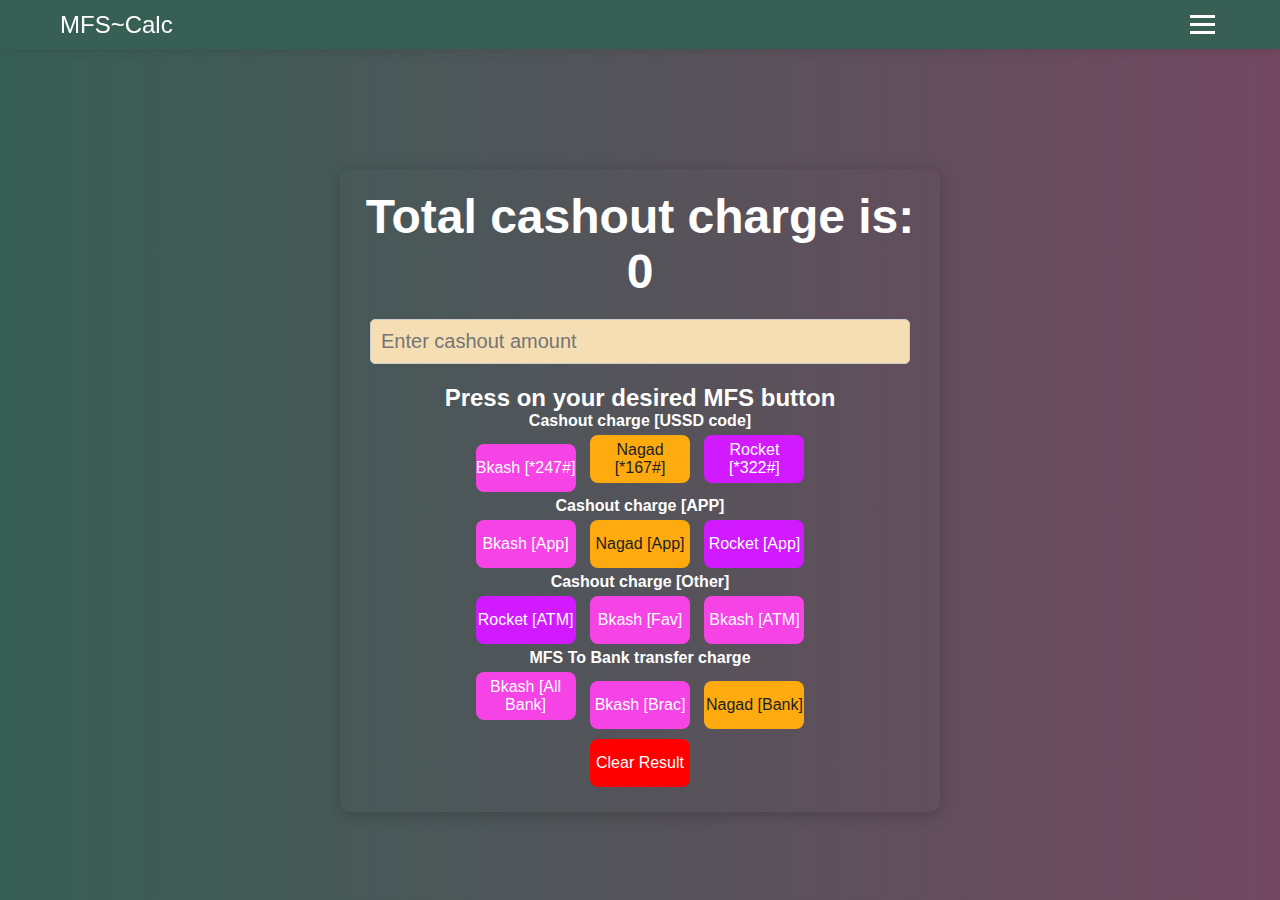
==== index.html @ 5f34c52c "Add files via upload" ====
<!DOCTYPE html>
<html lang="en">
<head>
    <meta charset="UTF-8">
    <meta name="viewport" content="width=device-width, initial-scale=1.0">
    <title>MFS Calc</title>

    <style>
        * {
            margin: 0;
            padding: 0;
            box-sizing: border-box;
            font-family: sans-serif
        }

        body {
            display: flex;
            justify-content: center;
            align-items: center;
            min-height: 100vh;
            background: linear-gradient(90deg, #375f54, #724860);
        }

        .container {
            background: transparent;
            border-radius: 10px;
            box-shadow: 0 3px 15px rgba(0, 0, 0, 0.2);
            padding: 20px;
            max-width: 600px;
            width: 100%;
            text-align: center;
        }

        header {
            width: 100%;
            background: #375f54;
            padding: 10px 0;
            box-shadow: 0 2px 10px rgba(0, 0, 0, 0.1);
            position: fixed;
            top: 0;
            left: 0;
        }

        .nav-container {
            display: flex;
            justify-content: space-between;
            align-items: center;
            max-width: 1200px;
            margin: 0 auto;
            padding: 0 20px;
        }

        .logo {
            color: white;
            text-decoration: none;
            font-size: 24px;
        }

        .nav-links {
            display: flex;
            gap: 15px;
        }

        .nav-links a {
            color: white;
            text-decoration: none;
            font-size: 16px;
            padding: 8px 12px;
            border-radius: 5px;
            transition: background 0.3s;
        }

        .nav-links a:hover {
            background: rgba(255, 255, 255, 0.2);
        }

        .menu-icon {
            display: none;
            cursor: pointer;
        }

        .menu-icon div {
            width: 25px;
            height: 3px;
            background: white;
            margin: 5px;
            transition: all 0.3s;
        }

        .container {
            margin-top: 80px; /* To ensure it doesn't overlap with the fixed navbar */
        }

        .result {
            font-size: 24px;
            margin-bottom: 20px;
            color: #ffffff;
        }

        input[type="number"] {
            background: wheat;
            width: calc(100% - 20px);
            padding: 10px;
            margin-bottom: 20px;
            border: 1px solid #ccc;
            border-radius: 5px;
            font-size: 20px;
        }

        button {
            width: 100px;
            height: 48px;
            margin: 5px;
            border: none;
            border-radius: 8px;
            font-size: 16px;
            cursor: pointer;
            transition: background 0.3s;
        }

        button.Bkash {
            background-color: #f543e6;
            color: white;
        }

        button.Nagad {
            background-color: #ffab0f;
            color: #1a1f29;
        }

        button.Rocket {
            background-color: #d11aff;
            color: #fff;
        }

        button:hover {
            opacity: 0.8;
        }

        button#clearButton {
            background-color: red;
            color: #fff;
        }

        h1, h2, h4 {
                color: white;
            }

        @media (max-width: 768px) {
            .container {
                padding: 15px;
            }

            h1, h2, h4 {
                font-size: 18px;
                text;
            }

            .result {
                font-size: 20px;
            }

            button {
                width: 90px;
                height: 35px;
                font-size: 12px;
            }

            }

            .nav-links {
                display: none;
                flex-direction: column;
                gap: 0;
                background: #375f54;
                position: absolute;
                top: 60px;
                right: 0;
                width: 100%;
                text-align: center;
            }

            .nav-links a {
                padding: 15px;
                border-bottom: 1px solid rgba(255, 255, 255, 0.1);
            }

            .nav-links.show {
                display: flex;
            }

            .menu-icon {
                display: block;
            }
        }

        @media (max-width: 480px) {
            .container {
                padding: 10px;
            }

           h1, h2, h4 {

                font-size: 16px;
                color: white;
            }

            .result {
                font-size: 24px;
            }

            button {
                width: 85px;
                height: 45px;
                font-size: 12px;
            }

            input[type="number"] {
                padding: 6px;
                font-size: 14px;
            }
        }
    </style>
</head>
<body> 

<header>
    <div class="nav-container">
        <a href="#" class="logo">MFS<span>~</span>Calc</a>
        <div class="menu-icon" onclick="toggleMenu()">
            <div></div>
            <div></div>
            <div></div>
        </div>
        <div class="nav-links">
            <a href="home.html">Home</a>
            <a href="home.html">Contact</a>
            <a href="https://github.com/nh-404/MFS-Calculator/releases/download/v1.1.4/MFS.Calculatior_v1.1.4.apk">Download APP</a>
        
        </div>
    </div>
</header>

<div class="container">
    <form id="mfsForm">
        <div class="result">
            <h1>Total cashout charge is: <span id="result">0</span></h1>
        </div>

        <input type="number" id="number1" name="number1" placeholder="Enter cashout amount">

        <h2>Press on your desired MFS button</h2>

        <h4>Cashout charge [USSD code]</h4>
        <div>
            <button type="button" data-rate="0.0185" data-type="Bkash [*247#]" class="calcButton Bkash">Bkash [*247#]</button>
            <button type="button" data-rate="0.0150" data-type="Nagad [*167#]" class="calcButton Nagad">Nagad [*167#]</button>
            <button type="button" data-rate="0.018" data-type="Rocket [*322#]" class="calcButton Rocket">Rocket [*322#]</button>
        </div>

        <h4>Cashout charge [APP]</h4>
        <div>
            <button type="button" data-rate="0.0185" data-type="Bkash [APP]" class="calcButton Bkash">Bkash [App]</button>
            <button type="button" data-rate="0.01250" data-type="Nagad [APP]" class="calcButton Nagad">Nagad [App]</button>
            <button type="button" data-rate="0.018" data-type="Rocket [APP]" class="calcButton Rocket">Rocket [App]</button>
        </div>

        <h4>Cashout charge [Other]</h4>
        <div>
            <button type="button" data-rate="0.009" data-type="Rocket [ATM]" class="calcButton Rocket">Rocket [ATM]</button>
            <button type="button" data-rate="0.014900" data-type="Bkash [fav agent]" class="calcButton Bkash">Bkash [Fav]</button>
            <button type="button" data-rate="0.014900" data-type="Bkash [ATM]" class="calcButton Bkash">Bkash [ATM]</button>
        </div>

        <h4>MFS To Bank transfer charge</h4>
        <div>
            <button type="button" data-rate="0.0125" data-type="Bkash [Bank]" class="calcButton Bkash">Bkash [All Bank]</button>
            <button type="button" data-rate="0.0115" data-type="Bkash [Brac]" class="calcButton Bkash">Bkash [Brac]</button>
            <button type="button" data-rate="0.0150" data-type="Nagad [Bank]" class="calcButton Nagad">Nagad [Bank]</button>
        </div>

        <button type="button" id="clearButton">Clear Result</button>
    </form>
</div>


<script>
    document.addEventListener('DOMContentLoaded', function() {
        const resultSpan = document.getElementById('result');
        const clearButton = document.getElementById('clearButton');
        const calcButtons = document.querySelectorAll('.calcButton');
    
        calcButtons.forEach(button => {
            button.addEventListener('click', function() {
                const rate = parseFloat(this.getAttribute('data-rate'));
                const amountInput = document.getElementById('number1').value;
                const amount = parseFloat(amountInput);
    
                // Check if the input is empty
                if (amountInput.trim() === '') {
                    alert('Please enter an amount');
                    return;
                }
    
                // Check if the input is a valid number
                if (isNaN(amount)) {
                    alert('Please enter a valid number');
                    return;
                }
    
                // Check if the input contains a decimal point
                if (amountInput.includes('.')) {
                    resultSpan.textContent = '0'; // Display 0 if there's a decimal point
                    return; // Exit the function to prevent further calculations
                }
    
                // Check if the amount is negative
                if (amount < 0) {
                    alert('Amount cannot be negative');
                    return;
                }
    
                // Check if the amount is a valid number greater than zero
                if (amount === 0) {
                    resultSpan.textContent = '0'; // Show 0 if the amount is 0
                    return;
                }
    
                // Perform the calculation
                let result = (amount * rate).toFixed(2);
    
                // Display the result
                resultSpan.textContent = `${result} Tk ${this.getAttribute('data-type')}`;
            });
        });
    
        clearButton.addEventListener('click', function() {
            resultSpan.textContent = '0';
            document.getElementById('number1').value = '';
        });
    });
    
    function toggleMenu() {
        const navLinks = document.querySelector('.nav-links');
        navLinks.classList.toggle('show');
    }
    
    
</script>

</body>
</html>
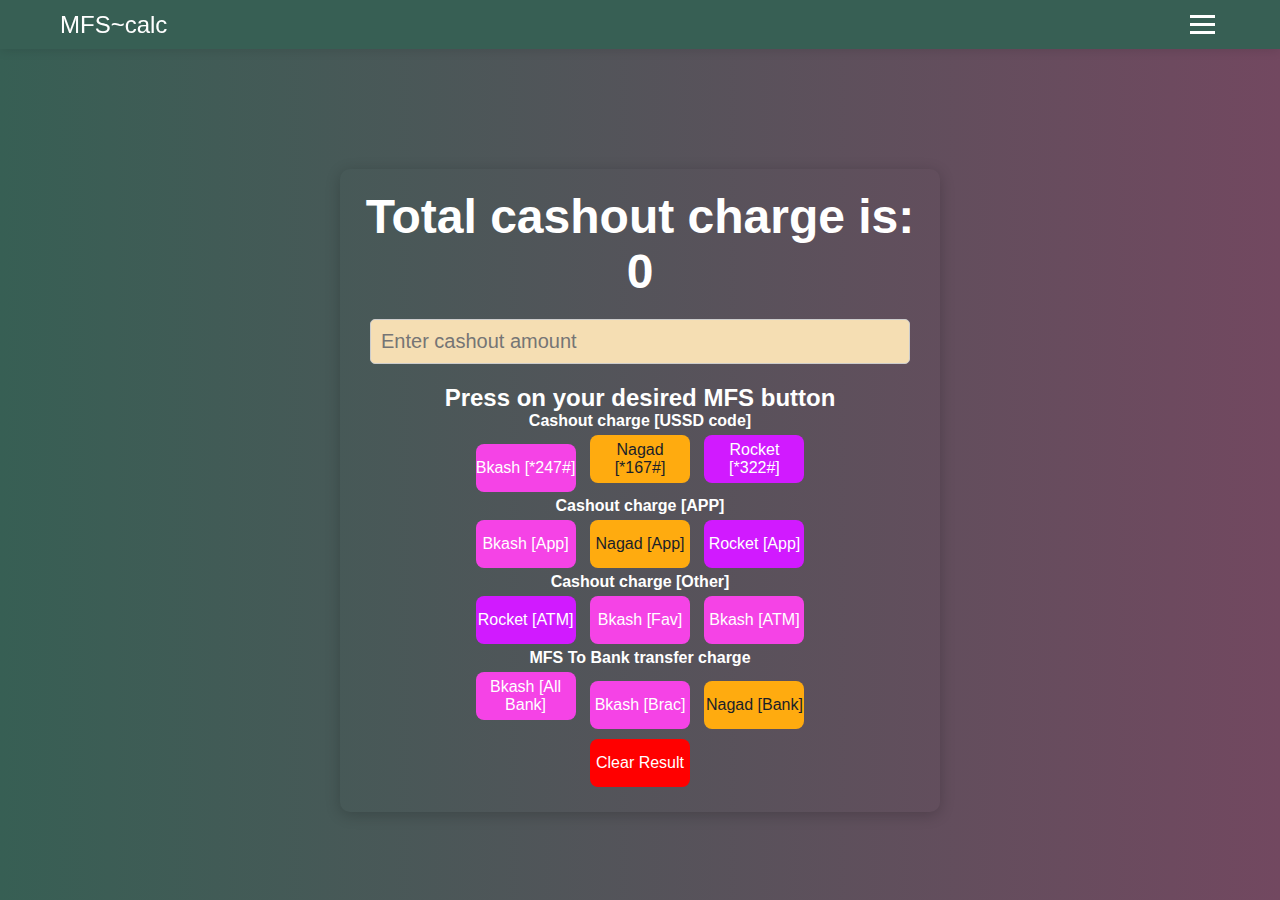
==== commit b2d28c6a: "Update index.html" ====
--- a/index.html
+++ b/index.html
@@ -226,7 +226,7 @@
 
 <header>
     <div class="nav-container">
-        <a href="#" class="logo">MFS<span>~</span>Calc</a>
+        <a href="#" class="logo">MFS<span>~</span>calc</a>
         <div class="menu-icon" onclick="toggleMenu()">
             <div></div>
             <div></div>
@@ -234,9 +234,8 @@
         </div>
         <div class="nav-links">
             <a href="home.html">Home</a>
+            <a href="home.html">About</a>
             <a href="home.html">Contact</a>
-            <a href="https://github.com/nh-404/MFS-Calculator/releases/download/v1.1.4/MFS.Calculatior_v1.1.4.apk">Download APP</a>
-        
         </div>
     </div>
 </header>
@@ -253,16 +252,16 @@
 
         <h4>Cashout charge [USSD code]</h4>
         <div>
-            <button type="button" data-rate="0.0185" data-type="Bkash [*247#]" class="calcButton Bkash">Bkash [*247#]</button>
+            <button type="button" data-rate="0.01850" data-type="Bkash [*247#]" class="calcButton Bkash">Bkash [*247#]</button>
             <button type="button" data-rate="0.0150" data-type="Nagad [*167#]" class="calcButton Nagad">Nagad [*167#]</button>
-            <button type="button" data-rate="0.018" data-type="Rocket [*322#]" class="calcButton Rocket">Rocket [*322#]</button>
+            <button type="button" data-rate="0.0180" data-type="Rocket [*322#]" class="calcButton Rocket">Rocket [*322#]</button>
         </div>
 
         <h4>Cashout charge [APP]</h4>
         <div>
-            <button type="button" data-rate="0.0185" data-type="Bkash [APP]" class="calcButton Bkash">Bkash [App]</button>
+            <button type="button" data-rate="0.01850" data-type="Bkash [APP]" class="calcButton Bkash">Bkash [App]</button>
             <button type="button" data-rate="0.01250" data-type="Nagad [APP]" class="calcButton Nagad">Nagad [App]</button>
-            <button type="button" data-rate="0.018" data-type="Rocket [APP]" class="calcButton Rocket">Rocket [App]</button>
+            <button type="button" data-rate="0.0180" data-type="Rocket [APP]" class="calcButton Rocket">Rocket [App]</button>
         </div>
 
         <h4>Cashout charge [Other]</h4>
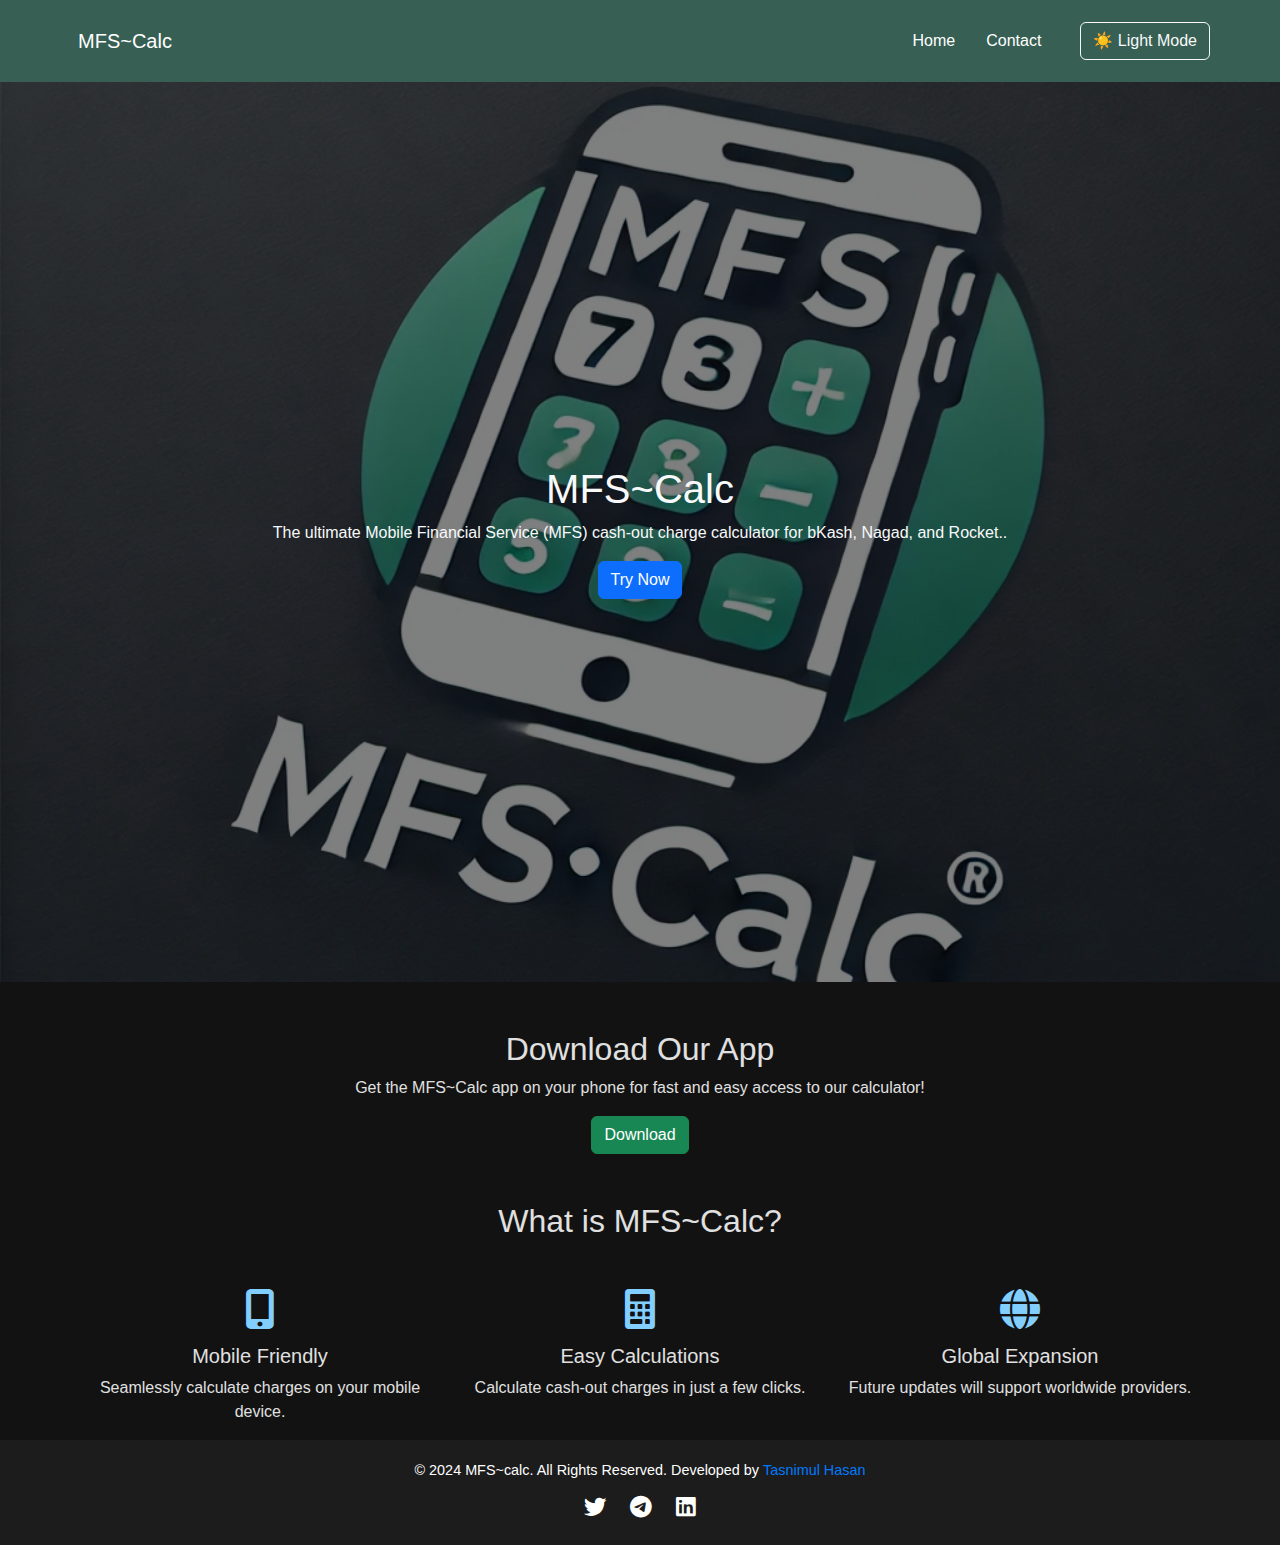
==== commit fd9d947d: "Update index.html" ====
--- a/index.html
+++ b/index.html
@@ -1,351 +1,240 @@
 <!DOCTYPE html>
 <html lang="en">
+
 <head>
-    <meta charset="UTF-8">
-    <meta name="viewport" content="width=device-width, initial-scale=1.0">
-    <title>MFS Calc</title>
-
-    <style>
-        * {
-            margin: 0;
-            padding: 0;
-            box-sizing: border-box;
-            font-family: sans-serif
-        }
-
-        body {
-            display: flex;
-            justify-content: center;
-            align-items: center;
-            min-height: 100vh;
-            background: linear-gradient(90deg, #375f54, #724860);
-        }
-
-        .container {
-            background: transparent;
-            border-radius: 10px;
-            box-shadow: 0 3px 15px rgba(0, 0, 0, 0.2);
-            padding: 20px;
-            max-width: 600px;
-            width: 100%;
-            text-align: center;
-        }
-
-        header {
-            width: 100%;
-            background: #375f54;
-            padding: 10px 0;
-            box-shadow: 0 2px 10px rgba(0, 0, 0, 0.1);
-            position: fixed;
-            top: 0;
-            left: 0;
-        }
-
-        .nav-container {
-            display: flex;
-            justify-content: space-between;
-            align-items: center;
-            max-width: 1200px;
-            margin: 0 auto;
-            padding: 0 20px;
-        }
-
-        .logo {
-            color: white;
-            text-decoration: none;
-            font-size: 24px;
-        }
-
-        .nav-links {
-            display: flex;
-            gap: 15px;
-        }
-
-        .nav-links a {
-            color: white;
-            text-decoration: none;
-            font-size: 16px;
-            padding: 8px 12px;
-            border-radius: 5px;
-            transition: background 0.3s;
-        }
-
-        .nav-links a:hover {
-            background: rgba(255, 255, 255, 0.2);
-        }
-
-        .menu-icon {
-            display: none;
-            cursor: pointer;
-        }
-
-        .menu-icon div {
-            width: 25px;
-            height: 3px;
-            background: white;
-            margin: 5px;
-            transition: all 0.3s;
-        }
-
-        .container {
-            margin-top: 80px; /* To ensure it doesn't overlap with the fixed navbar */
-        }
-
-        .result {
-            font-size: 24px;
-            margin-bottom: 20px;
-            color: #ffffff;
-        }
-
-        input[type="number"] {
-            background: wheat;
-            width: calc(100% - 20px);
-            padding: 10px;
-            margin-bottom: 20px;
-            border: 1px solid #ccc;
-            border-radius: 5px;
-            font-size: 20px;
-        }
-
-        button {
-            width: 100px;
-            height: 48px;
-            margin: 5px;
-            border: none;
-            border-radius: 8px;
-            font-size: 16px;
-            cursor: pointer;
-            transition: background 0.3s;
-        }
-
-        button.Bkash {
-            background-color: #f543e6;
-            color: white;
-        }
-
-        button.Nagad {
-            background-color: #ffab0f;
-            color: #1a1f29;
-        }
-
-        button.Rocket {
-            background-color: #d11aff;
-            color: #fff;
-        }
-
-        button:hover {
-            opacity: 0.8;
-        }
-
-        button#clearButton {
-            background-color: red;
-            color: #fff;
-        }
-
-        h1, h2, h4 {
-                color: white;
-            }
-
-        @media (max-width: 768px) {
-            .container {
-                padding: 15px;
-            }
-
-            h1, h2, h4 {
-                font-size: 18px;
-                text;
-            }
-
-            .result {
-                font-size: 20px;
-            }
-
-            button {
-                width: 90px;
-                height: 35px;
-                font-size: 12px;
-            }
-
-            }
-
-            .nav-links {
-                display: none;
-                flex-direction: column;
-                gap: 0;
-                background: #375f54;
-                position: absolute;
-                top: 60px;
-                right: 0;
-                width: 100%;
-                text-align: center;
-            }
-
-            .nav-links a {
-                padding: 15px;
-                border-bottom: 1px solid rgba(255, 255, 255, 0.1);
-            }
-
-            .nav-links.show {
-                display: flex;
-            }
-
-            .menu-icon {
-                display: block;
-            }
-        }
-
-        @media (max-width: 480px) {
-            .container {
-                padding: 10px;
-            }
-
-           h1, h2, h4 {
-
-                font-size: 16px;
-                color: white;
-            }
-
-            .result {
-                font-size: 24px;
-            }
-
-            button {
-                width: 85px;
-                height: 45px;
-                font-size: 12px;
-            }
-
-            input[type="number"] {
-                padding: 6px;
-                font-size: 14px;
-            }
-        }
-    </style>
+  <meta charset="utf-8">
+  <meta name="viewport" content="width=device-width, initial-scale=1.0">
+  <title>MFS~calc - Home</title>
+  <link href="https://cdnjs.cloudflare.com/ajax/libs/bootstrap/5.3.0/css/bootstrap.min.css" rel="stylesheet">
+  <link href="https://cdnjs.cloudflare.com/ajax/libs/font-awesome/6.0.0/css/all.min.css" rel="stylesheet">
+  <style>
+    body {
+      font-family: 'Poppins', sans-serif;
+      transition: background-color 0.3s, color 0.3s;
+    }
+
+    /* Light Mode Styles */
+    body.light-mode {
+      background-color: #f8f9fa;
+      color: #375f54;
+    }
+
+    /* Dark Mode Styles */
+    body.dark-mode {
+      background-color: #121212;
+      color: #e0e0e0;
+    }
+
+    #header {
+      background: #375f54;
+      padding: 10px 0;
+      color: #fff;
+    }
+
+    #header .navbar a {
+      color: #fff;
+      margin-right: 15px;
+      font-weight: 500;
+    }
+
+    #hero {
+      height: 100vh;
+      background: linear-gradient(rgba(0, 0, 0, 0.5), rgba(0, 0, 0, 0.5)), url('static/assets/img/mfsCalc_logo.webp') center/cover no-repeat;
+      color:  #f8f9fa;
+      display: flex;
+      align-items: center;
+      justify-content: center;
+      text-align: center;
+    }
+
+    #about .feature i {
+      font-size: 2.5rem;
+      color: #82cfff;
+      margin-bottom: 15px;
+    }
+
+    footer {
+        background: #1c1c1c;
+        color: #fff;
+        padding: 20px 0;
+        text-align: center;
+      }
+    
+      footer p {
+        margin: 0;
+        font-size: 0.9rem;
+      }
+    
+      footer .social-links {
+        margin-top: 10px;
+      }
+    
+      footer .social-links a {
+        color: #fff;
+        margin: 0 10px;
+        font-size: 1.4rem;
+        transition: color 0.3s;
+      }
+    
+      footer .social-links a:hover {
+        color: #82cfff;
+      }
+    
+      footer a {
+        color: #007bff;
+        text-decoration: none;
+        font-weight: 500;
+      }
+    
+      footer a:hover {
+        text-decoration: underline;
+      }
+
+    /* Light Mode Adjustments */
+    body.light-mode #header {
+      background: #375f54;
+    }
+
+    body.light-mode footer {
+      background: #343a40;
+    }
+
+    body.light-mode #about .feature i {
+      color: #007bff;
+    }
+
+    /* Navbar Button Positioning */
+    @media (max-width: 991px) {
+      #darkModeToggle {
+        position: absolute;
+        right: 10px;
+        top: 10px;
+      }
+    }
+
+    /* Scroll to Top Button */
+    #scrollToTopBtn {
+      position: fixed;
+      bottom: 40px;
+      right: 40px;
+      background-color: #375f54;
+      color: white;
+      border: none;
+      border-radius: 45%;
+      padding: 10px;
+      font-size: 20px;
+      cursor: pointer;
+      display: none;
+      transition: opacity 0.3s;
+    }
+
+    #scrollToTopBtn:hover {
+      background-color: #0056b3;
+    }
+  </style>
 </head>
-<body> 
-
-<header>
-    <div class="nav-container">
-        <a href="#" class="logo">MFS<span>~</span>calc</a>
-        <div class="menu-icon" onclick="toggleMenu()">
-            <div></div>
-            <div></div>
-            <div></div>
-        </div>
-        <div class="nav-links">
-            <a href="home.html">Home</a>
-            <a href="home.html">About</a>
-            <a href="home.html">Contact</a>
-        </div>
-    </div>
-</header>
-
-<div class="container">
-    <form id="mfsForm">
-        <div class="result">
-            <h1>Total cashout charge is: <span id="result">0</span></h1>
-        </div>
-
-        <input type="number" id="number1" name="number1" placeholder="Enter cashout amount">
-
-        <h2>Press on your desired MFS button</h2>
-
-        <h4>Cashout charge [USSD code]</h4>
-        <div>
-            <button type="button" data-rate="0.01850" data-type="Bkash [*247#]" class="calcButton Bkash">Bkash [*247#]</button>
-            <button type="button" data-rate="0.0150" data-type="Nagad [*167#]" class="calcButton Nagad">Nagad [*167#]</button>
-            <button type="button" data-rate="0.0180" data-type="Rocket [*322#]" class="calcButton Rocket">Rocket [*322#]</button>
-        </div>
-
-        <h4>Cashout charge [APP]</h4>
-        <div>
-            <button type="button" data-rate="0.01850" data-type="Bkash [APP]" class="calcButton Bkash">Bkash [App]</button>
-            <button type="button" data-rate="0.01250" data-type="Nagad [APP]" class="calcButton Nagad">Nagad [App]</button>
-            <button type="button" data-rate="0.0180" data-type="Rocket [APP]" class="calcButton Rocket">Rocket [App]</button>
-        </div>
-
-        <h4>Cashout charge [Other]</h4>
-        <div>
-            <button type="button" data-rate="0.009" data-type="Rocket [ATM]" class="calcButton Rocket">Rocket [ATM]</button>
-            <button type="button" data-rate="0.014900" data-type="Bkash [fav agent]" class="calcButton Bkash">Bkash [Fav]</button>
-            <button type="button" data-rate="0.014900" data-type="Bkash [ATM]" class="calcButton Bkash">Bkash [ATM]</button>
-        </div>
-
-        <h4>MFS To Bank transfer charge</h4>
-        <div>
-            <button type="button" data-rate="0.0125" data-type="Bkash [Bank]" class="calcButton Bkash">Bkash [All Bank]</button>
-            <button type="button" data-rate="0.0115" data-type="Bkash [Brac]" class="calcButton Bkash">Bkash [Brac]</button>
-            <button type="button" data-rate="0.0150" data-type="Nagad [Bank]" class="calcButton Nagad">Nagad [Bank]</button>
-        </div>
-
-        <button type="button" id="clearButton">Clear Result</button>
-    </form>
-</div>
-
-
-<script>
-    document.addEventListener('DOMContentLoaded', function() {
-        const resultSpan = document.getElementById('result');
-        const clearButton = document.getElementById('clearButton');
-        const calcButtons = document.querySelectorAll('.calcButton');
-    
-        calcButtons.forEach(button => {
-            button.addEventListener('click', function() {
-                const rate = parseFloat(this.getAttribute('data-rate'));
-                const amountInput = document.getElementById('number1').value;
-                const amount = parseFloat(amountInput);
-    
-                // Check if the input is empty
-                if (amountInput.trim() === '') {
-                    alert('Please enter an amount');
-                    return;
-                }
-    
-                // Check if the input is a valid number
-                if (isNaN(amount)) {
-                    alert('Please enter a valid number');
-                    return;
-                }
-    
-                // Check if the input contains a decimal point
-                if (amountInput.includes('.')) {
-                    resultSpan.textContent = '0'; // Display 0 if there's a decimal point
-                    return; // Exit the function to prevent further calculations
-                }
-    
-                // Check if the amount is negative
-                if (amount < 0) {
-                    alert('Amount cannot be negative');
-                    return;
-                }
-    
-                // Check if the amount is a valid number greater than zero
-                if (amount === 0) {
-                    resultSpan.textContent = '0'; // Show 0 if the amount is 0
-                    return;
-                }
-    
-                // Perform the calculation
-                let result = (amount * rate).toFixed(2);
-    
-                // Display the result
-                resultSpan.textContent = `${result} Tk ${this.getAttribute('data-type')}`;
-            });
-        });
-    
-        clearButton.addEventListener('click', function() {
-            resultSpan.textContent = '0';
-            document.getElementById('number1').value = '';
-        });
+
+<body class="dark-mode">
+
+  <!-- Header -->
+  <header id="header">
+    <nav class="navbar navbar-expand-lg container">
+      <a class="navbar-brand text-white p-2" href="#">MFS~Calc</a>
+      <button class="navbar-toggler" type="button" data-bs-toggle="collapse" data-bs-target="#navbarNav">
+        <span class="navbar-toggler-icon"></span>
+      </button>
+      <div class="collapse navbar-collapse" id="navbarNav">
+        <ul class="navbar-nav ms-auto">
+          <li class="nav-item"><a class="nav-link" href="#hero">Home</a></li>
+          <li class="nav-item"><a class="nav-link" href="#about">Contact</a></li>
+        </ul>
+      </div>
+      <button id="darkModeToggle" class="btn btn-outline-light ms-3">☀️ Light Mode</button>
+    </nav>
+  </header>
+
+  <!-- Hero Section -->
+  <section id="hero">
+    <div class="container">
+      <h1>MFS~Calc</h1>
+      <p>The ultimate Mobile Financial Service (MFS) cash-out charge calculator for bKash, Nagad, and Rocket..</p>
+      <a href="index.html" class="btn btn-primary">Try Now</a>
+    </div>
+  </section>
+
+  <!-- Download App Section -->
+  <section id="downloadApp" class="container text-center my-5">
+    <h2>Download Our App</h2>
+    <p>Get the MFS~Calc app on your phone for fast and easy access to our calculator!</p>
+    <div class="d-flex justify-content-center">
+      <a href="https://github.com/nh-404/MFS-Calculator/releases/download/v1.1.4/MFS.Calculatior_v1.1.4.apk" class="btn btn btn-success mx-2"> Download </a>
+    </div>
+  </section>
+
+  <!-- About Section -->
+  <section id="about" class="container">
+    <h2 class="text-center">What is MFS~Calc?</h2>
+    <div class="row mt-5">
+      <div class="col-md-4 text-center feature">
+        <i class="fas fa-mobile-alt"></i>
+        <h5>Mobile Friendly</h5>
+        <p>Seamlessly calculate charges on your mobile device.</p>
+      </div>
+      <div class="col-md-4 text-center feature">
+        <i class="fas fa-calculator"></i>
+        <h5>Easy Calculations</h5>
+        <p>Calculate cash-out charges in just a few clicks.</p>
+      </div>
+      <div class="col-md-4 text-center feature">
+        <i class="fas fa-globe"></i>
+        <h5>Global Expansion</h5>
+        <p>Future updates will support worldwide providers.</p>
+      </div>
+    </div>
+  </section>
+
+  <!-- Footer -->
+  <footer>
+    <p>&copy; 2024 MFS~calc. All Rights Reserved. Developed by <a href="https://nh-404.github.io">Tasnimul Hasan</a></p>
+    <div class="social-links">
+      <a href="https://twitter.com/nh_404"><i class="fab fa-twitter"></i></a>
+      <a href="https://t.me/nh_404"><i class="fab fa-telegram"></i></a>
+      <a href="https://www.linkedin.com/nh_404"><i class="fab fa-linkedin"></i></a>
+    </div>
+  </footer>
+
+  <!-- Scroll to Top Button -->
+  <button id="scrollToTopBtn" title="Go to top">&#8593;</button>
+
+  <script>
+    const darkModeToggle = document.getElementById('darkModeToggle');
+    const body = document.body;
+    const scrollToTopBtn = document.getElementById('scrollToTopBtn');
+
+    darkModeToggle.addEventListener('click', () => {
+      body.classList.toggle('dark-mode');
+      body.classList.toggle('light-mode');
+      darkModeToggle.textContent = body.classList.contains('dark-mode') ? '☀️ Light Mode' : '🌙 Dark Mode';
     });
-    
-    function toggleMenu() {
-        const navLinks = document.querySelector('.nav-links');
-        navLinks.classList.toggle('show');
-    }
-    
-    
-</script>
-
+
+    // Show or hide the "scroll to top" button
+    window.onscroll = () => {
+      if (document.body.scrollTop > 200 || document.documentElement.scrollTop > 200) {
+        scrollToTopBtn.style.display = "block";
+      } else {
+        scrollToTopBtn.style.display = "none";
+      }
+    };
+
+    // Smooth scroll to top when the button is clicked
+    scrollToTopBtn.onclick = () => {
+      window.scrollTo({
+        top: 0,
+        behavior: 'smooth'
+      });
+    };
+  </script>
+  <script src="https://cdnjs.cloudflare.com/ajax/libs/bootstrap/5.3.0/js/bootstrap.bundle.min.js"></script>
 </body>
+
 </html>
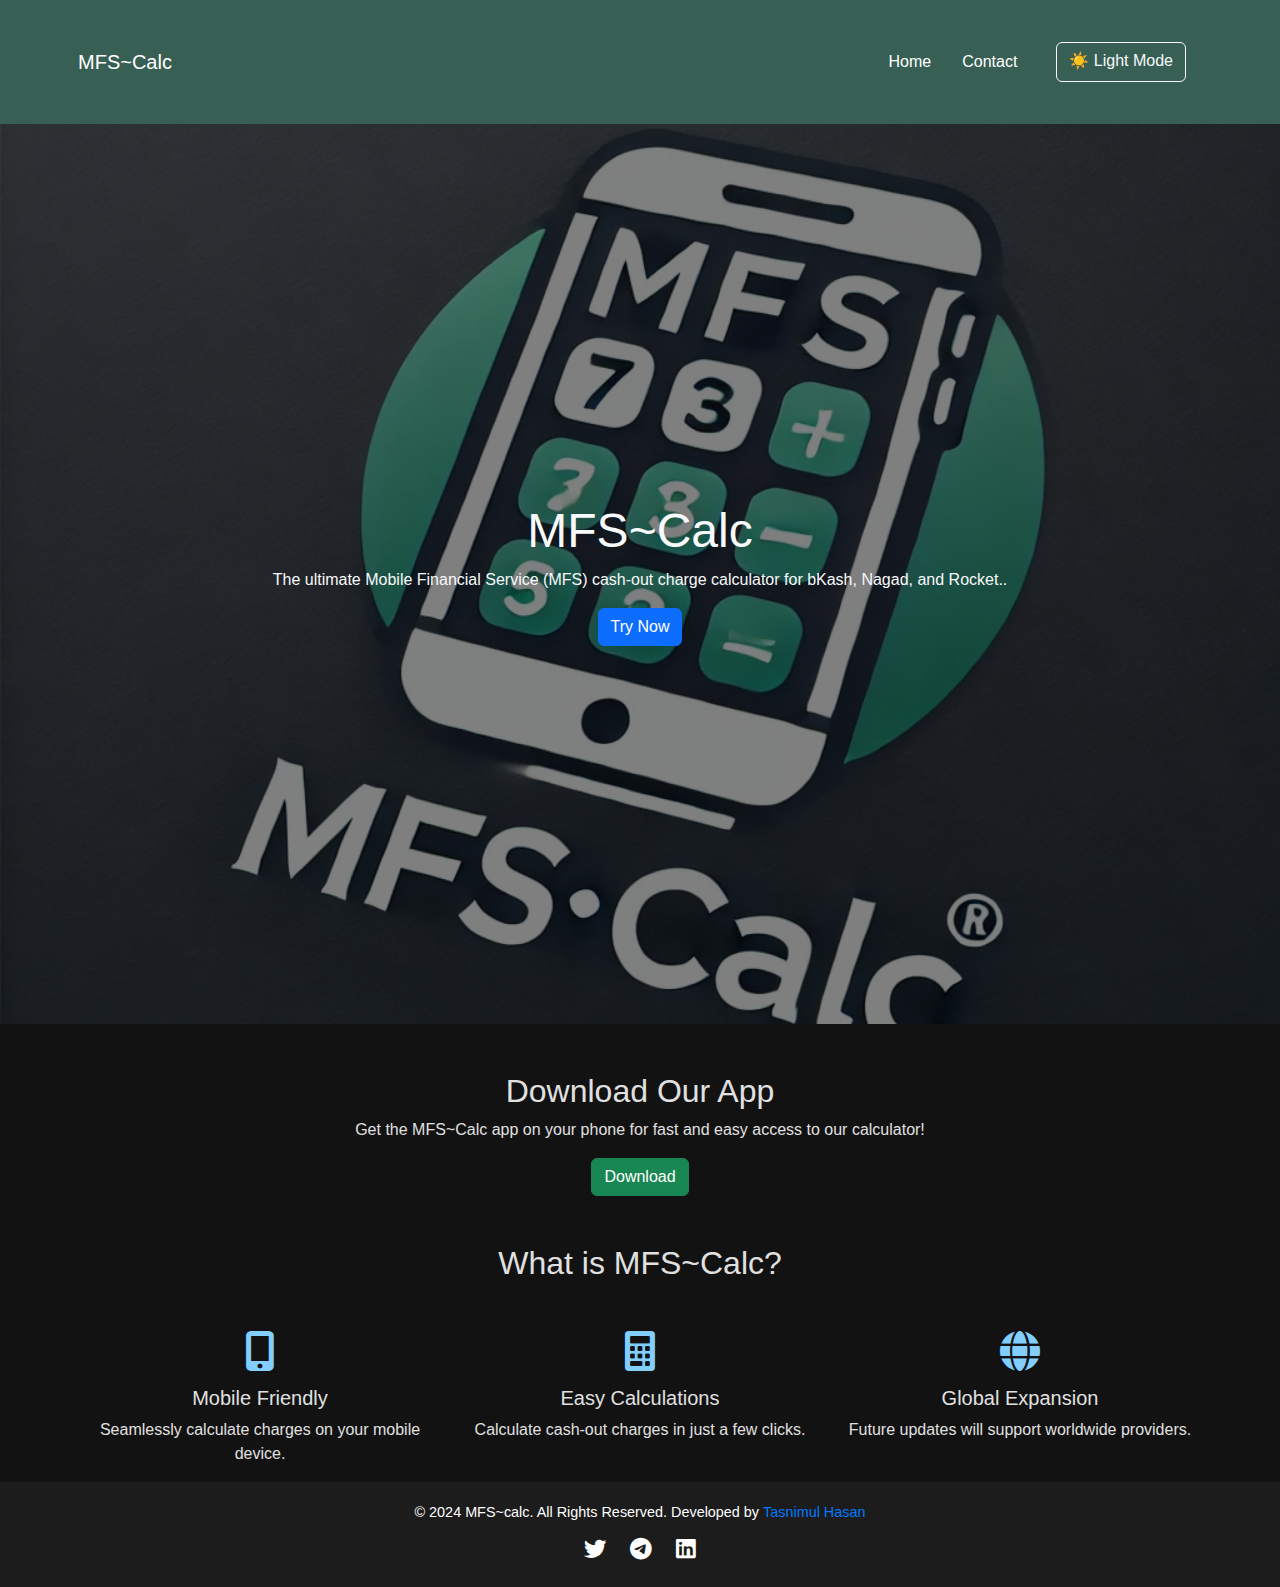
==== commit 4e62c458: "Update index.html" ====
--- a/index.html
+++ b/index.html
@@ -47,6 +47,10 @@
       text-align: center;
     }
 
+    #hero h1 {
+      font-size: 3rem;
+    }
+
     #about .feature i {
       font-size: 2.5rem;
       color: #82cfff;
@@ -54,41 +58,41 @@
     }
 
     footer {
-        background: #1c1c1c;
-        color: #fff;
-        padding: 20px 0;
-        text-align: center;
-      }
-    
-      footer p {
-        margin: 0;
-        font-size: 0.9rem;
-      }
-    
-      footer .social-links {
-        margin-top: 10px;
-      }
-    
-      footer .social-links a {
-        color: #fff;
-        margin: 0 10px;
-        font-size: 1.4rem;
-        transition: color 0.3s;
-      }
-    
-      footer .social-links a:hover {
-        color: #82cfff;
-      }
-    
-      footer a {
-        color: #007bff;
-        text-decoration: none;
-        font-weight: 500;
-      }
-    
-      footer a:hover {
-        text-decoration: underline;
-      }
+      background: #1c1c1c;
+      color: #fff;
+      padding: 20px 0;
+      text-align: center;
+    }
+
+    footer p {
+      margin: 0;
+      font-size: 0.9rem;
+    }
+
+    footer .social-links {
+      margin-top: 10px;
+    }
+
+    footer .social-links a {
+      color: #fff;
+      margin: 0 10px;
+      font-size: 1.4rem;
+      transition: color 0.3s;
+    }
+
+    footer .social-links a:hover {
+      color: #82cfff;
+    }
+
+    footer a {
+      color: #007bff;
+      text-decoration: none;
+      font-weight: 500;
+    }
+
+    footer a:hover {
+      text-decoration: underline;
+    }
 
     /* Light Mode Adjustments */
     body.light-mode #header {
@@ -131,6 +135,29 @@
     #scrollToTopBtn:hover {
       background-color: #0056b3;
     }
+
+    /* Mobile Responsiveness */
+    @media (max-width: 767px) {
+      #hero h1 {
+        font-size: 2.5rem;
+      }
+
+      #hero p {
+        font-size: 1.1rem;
+      }
+
+      #downloadApp .btn {
+        width: 100%;
+      }
+
+      #about .feature i {
+        font-size: 2rem;
+      }
+
+      footer .social-links a {
+        font-size: 1.2rem;
+      }
+    }
   </style>
 </head>
 
@@ -143,13 +170,13 @@
       <button class="navbar-toggler" type="button" data-bs-toggle="collapse" data-bs-target="#navbarNav">
         <span class="navbar-toggler-icon"></span>
       </button>
-      <div class="collapse navbar-collapse" id="navbarNav">
+      <div class="collapse navbar-collapse p-4" id="navbarNav">
         <ul class="navbar-nav ms-auto">
           <li class="nav-item"><a class="nav-link" href="#hero">Home</a></li>
           <li class="nav-item"><a class="nav-link" href="#about">Contact</a></li>
+          <li class="nav-item btn btn-outline-light ms-3"id="darkModeToggle">☀️ Light Mode</li>
         </ul>
       </div>
-      <button id="darkModeToggle" class="btn btn-outline-light ms-3">☀️ Light Mode</button>
     </nav>
   </header>
 
